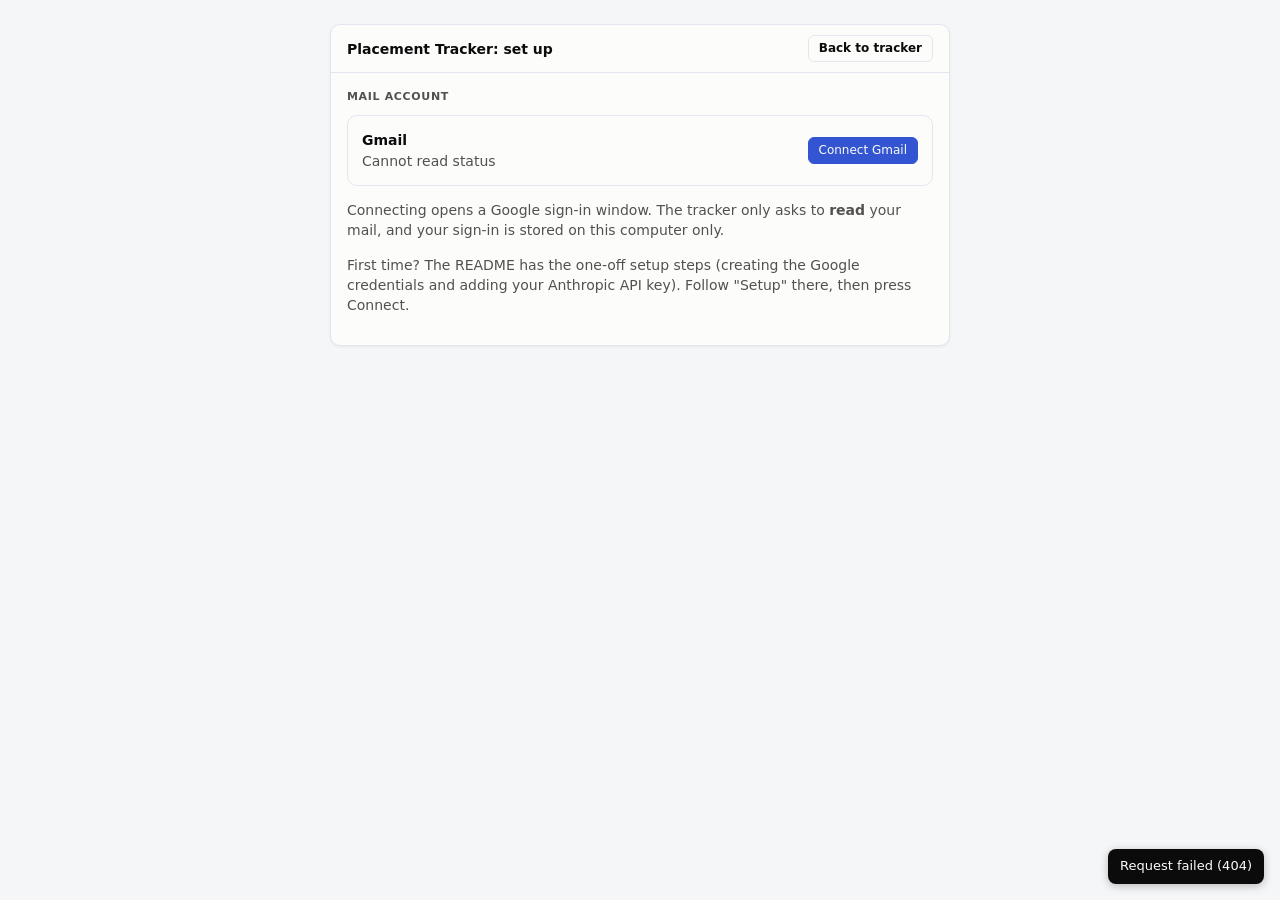
==== src/main/resources/static/setup.html @ 0c468566 "feat: tracker web UI (board, chart, to-dos, please check, setup) Co-Authored-By: Claude Sonnet 5.5 <" ====
<!doctype html>
<html lang="en">
<head>
<meta charset="utf-8">
<meta name="viewport" content="width=device-width, initial-scale=1">
<title>Placement Tracker setup</title>
<link rel="stylesheet" href="styles.css">
</head>
<body>
<div class="wrap narrow">
  <div class="screen">
    <div class="bar">
      <span>Placement Tracker: set up</span>
      <a class="btn" href="index.html">Back to tracker</a>
    </div>
    <div class="body">
      <p class="section-label">Mail account</p>
      <div class="tile account" id="account">
        <div>
          <b>Gmail</b>
          <div id="status" class="muted">Checking…</div>
        </div>
        <button class="btn primary" id="connect" type="button">Connect Gmail</button>
      </div>
      <p class="muted" id="hint">
        Connecting opens a Google sign-in window. The tracker only asks to <b>read</b> your mail, and your
        sign-in is stored on this computer only.
      </p>
      <p class="muted">
        First time? The README has the one-off setup steps (creating the Google credentials and adding your
        Anthropic API key). Follow "Setup" there, then press Connect.
      </p>
    </div>
  </div>
</div>
<script src="common.js"></script>
<script src="setup.js"></script>
</body>
</html>
---- src/main/resources/static/styles.css ----
/* Colour tokens come from the approved mockup. Light by default; dark follows the Windows setting. */
:root {
  color-scheme: light;
  --bg: #f5f6f8; --panel: #fcfcfb; --ink: #0b0b0b; --muted: #52514e; --line: #e3e6ec;
  --urgent: #c2410c; --urgent-bg: #fff1e8; --soon: #a16207; --soon-bg: #fef9e7; --ok: #15803d;
  --overdue: #b91c1c; --overdue-bg: #fef2f2;
  --accent: #3355d1;
  --series-1: #2a78d6; --series-2: #eb6834; --series-3: #1baf7a; --series-4: #eda100; --series-5: #e87ba4;
  --closed: #b4b3ad;
}
@media (prefers-color-scheme: dark) {
  :root:not([data-theme="light"]) {
    color-scheme: dark;
    --bg: #12151b; --panel: #1a1a19; --ink: #f0efec; --muted: #c3c2b7; --line: #2c3340;
    --urgent: #fb923c; --urgent-bg: #3a2216; --soon: #facc15; --soon-bg: #332b12; --ok: #4ade80;
    --overdue: #f87171; --overdue-bg: #3b1818;
    --accent: #8aa2ff;
    --series-1: #3987e5; --series-2: #d95926; --series-3: #199e70; --series-4: #c98500; --series-5: #d55181;
    --closed: #5c5b56;
  }
}
:root[data-theme="dark"] {
  color-scheme: dark;
  --bg: #12151b; --panel: #1a1a19; --ink: #f0efec; --muted: #c3c2b7; --line: #2c3340;
  --urgent: #fb923c; --urgent-bg: #3a2216; --soon: #facc15; --soon-bg: #332b12; --ok: #4ade80;
  --overdue: #f87171; --overdue-bg: #3b1818;
  --accent: #8aa2ff;
  --series-1: #3987e5; --series-2: #d95926; --series-3: #199e70; --series-4: #c98500; --series-5: #d55181;
  --closed: #5c5b56;
}

* { box-sizing: border-box; }
[hidden] { display: none !important; }
body { margin: 0; background: var(--bg); color: var(--ink); font: 14px/1.45 system-ui, "Segoe UI", sans-serif; padding: 24px 16px 60px; }
.wrap { max-width: 1100px; margin: 0 auto; }
.wrap.narrow { max-width: 620px; }
.muted { color: var(--muted); }
.ok { color: var(--ok); font-weight: 600; }
a { color: var(--accent); }

.screen { background: var(--panel); border: 1px solid var(--line); border-radius: 10px; overflow: hidden; box-shadow: 0 1px 3px rgba(0,0,0,.06); }
.bar { display: flex; justify-content: space-between; align-items: center; flex-wrap: wrap; gap: 8px; padding: 10px 16px; border-bottom: 1px solid var(--line); font-weight: 600; }
.bar .tools { display: flex; align-items: center; gap: 8px; color: var(--muted); font-weight: 400; font-size: 13px; flex-wrap: wrap; }
.body { padding: 16px; }
.section-label { font-size: 11px; text-transform: uppercase; letter-spacing: .06em; color: var(--muted); margin: 0 0 10px; font-weight: 600; }

.btn { border: 1px solid var(--line); background: var(--panel); color: var(--ink); border-radius: 6px; padding: 4px 10px; font: inherit; font-size: 12px; cursor: pointer; text-decoration: none; display: inline-block; }
.btn:hover:not(:disabled) { border-color: var(--accent); }
.btn:disabled { opacity: .55; cursor: default; }
.btn.primary { background: var(--accent); border-color: var(--accent); color: var(--panel); }
:focus-visible { outline: 2px solid var(--accent); outline-offset: 2px; }

.banner { padding: 10px 16px; border-bottom: 1px solid var(--line); background: var(--soon-bg); color: var(--ink); }
.banner b { color: var(--soon); }

.top { display: grid; grid-template-columns: minmax(300px, 380px) 1fr; gap: 16px; margin-bottom: 16px; }
.tile { border: 1px solid var(--line); border-radius: 10px; padding: 14px; }
.chart-row { display: flex; align-items: center; gap: 18px; }
.donut { position: relative; width: 150px; height: 150px; flex: none; }
.donut svg { display: block; overflow: visible; }
.donut path, .donut circle { stroke: var(--panel); stroke-width: 2; cursor: pointer; transition: opacity .15s; }
.donut.hovering path { opacity: .35; }
.donut.hovering path.active { opacity: 1; }
.centre { position: absolute; inset: 0; display: flex; flex-direction: column; align-items: center; justify-content: center; pointer-events: none; }
.centre b { font-size: 30px; line-height: 1; }
.centre span { font-size: 11px; color: var(--muted); margin-top: 3px; }
.legend { list-style: none; margin: 0; padding: 0; font-size: 13px; flex: 1; }
.legend li { display: flex; align-items: center; gap: 8px; padding: 2px 4px; border-radius: 4px; cursor: default; }
.legend li.active { background: var(--bg); }
.swatch { width: 10px; height: 10px; border-radius: 3px; flex: none; }
.legend .n { margin-left: auto; font-variant-numeric: tabular-nums; font-weight: 600; }
.tip { position: fixed; pointer-events: none; background: var(--ink); color: var(--panel); font-size: 12px; padding: 5px 8px; border-radius: 6px; opacity: 0; transition: opacity .1s; white-space: nowrap; z-index: 30; }

.action { display: flex; gap: 12px; align-items: center; padding: 10px 12px; border-radius: 8px; margin-bottom: 8px; border: 1px solid var(--line); }
.action:last-child { margin-bottom: 0; }
.action.urgent { background: var(--urgent-bg); border-color: transparent; }
.action.soon { background: var(--soon-bg); border-color: transparent; }
.action.overdue { background: var(--overdue-bg); border: 1px solid var(--overdue); }
.when { font-weight: 700; min-width: 74px; font-size: 12px; }
.urgent .when { color: var(--urgent); } .soon .when { color: var(--soon); } .overdue .when { color: var(--overdue); }
.action .what { flex: 1; min-width: 0; }
.action .what b { display: block; }
.action .what span { color: var(--muted); font-size: 12px; }
.linkish { background: none; border: 0; padding: 0; font: inherit; color: inherit; text-align: left; cursor: pointer; display: block; width: 100%; }
.linkish:hover b { text-decoration: underline; }
.empty { color: var(--muted); margin: 0; }

.check { margin-bottom: 16px; border-color: var(--soon); }
.check-item { padding: 10px 0; border-top: 1px solid var(--line); }
.check-item:first-child { border-top: 0; padding-top: 0; }
.check-item .meta { color: var(--muted); font-size: 12px; }
.check-item .suggest { margin: 4px 0 8px; }
.check-item .buttons { display: flex; flex-wrap: wrap; gap: 6px; align-items: center; }
.check-item select { font: inherit; font-size: 12px; padding: 3px 6px; color: var(--ink); background: var(--panel); border: 1px solid var(--line); border-radius: 6px; max-width: 200px; }
.reason { display: inline-block; font-size: 11px; font-weight: 700; color: var(--soon); margin-right: 6px; }

.board { display: grid; grid-template-columns: repeat(5, minmax(150px, 1fr)); gap: 10px; overflow-x: auto; }
.col { background: var(--bg); border-radius: 8px; padding: 8px; min-height: 180px; }
.col h4 { margin: 2px 4px 8px; font-size: 12px; color: var(--muted); display: flex; align-items: center; gap: 6px; }
.col h4 .count { margin-left: auto; }
.card { display: block; width: 100%; text-align: left; font: inherit; color: inherit; background: var(--panel); border: 1px solid var(--line); border-radius: 7px; padding: 8px; margin-bottom: 6px; font-size: 12px; cursor: pointer; }
.card:hover { border-color: var(--accent); }
.card b { display: block; font-size: 13px; }
.card .due { margin-top: 4px; font-weight: 700; font-size: 11px; }
.card .stage-note { color: var(--muted); }
.card.overdue { border-left: 4px solid var(--overdue); } .card.overdue .due { color: var(--overdue); }
.card.urgent { border-left: 4px solid var(--urgent); } .card.urgent .due { color: var(--urgent); }
.card.soon { border-left: 4px solid var(--soon); } .card.soon .due { color: var(--soon); }
.card.offer { border-left: 4px solid var(--series-5); }
.card.closed { opacity: .55; }

/* Details panel */
.scrim { position: fixed; inset: 0; background: rgba(0,0,0,.35); z-index: 10; }
.panel { position: fixed; top: 0; right: 0; bottom: 0; width: min(440px, 100%); background: var(--panel); border-left: 1px solid var(--line); z-index: 20; overflow-y: auto; padding: 16px; }
.panel h2 { margin: 0 0 12px; font-size: 18px; display: flex; justify-content: space-between; align-items: center; gap: 8px; }
.panel h3 { font-size: 11px; text-transform: uppercase; letter-spacing: .06em; color: var(--muted); margin: 18px 0 8px; }
.field { display: block; margin-bottom: 10px; font-size: 12px; color: var(--muted); }
.field input, .field select, .field textarea, .inline input, .inline select { display: block; width: 100%; margin-top: 3px; padding: 6px 8px; font: inherit; font-size: 13px; color: var(--ink); background: var(--bg); border: 1px solid var(--line); border-radius: 6px; }
.inline { display: flex; gap: 6px; align-items: flex-end; flex-wrap: wrap; }
.inline > * { flex: 1; min-width: 120px; }
.inline .btn { flex: none; min-width: 0; }
.lock { cursor: help; }
.list { list-style: none; margin: 0 0 8px; padding: 0; }
.list li { display: flex; gap: 8px; align-items: center; padding: 4px 0; border-top: 1px solid var(--line); font-size: 13px; }
.list li:first-child { border-top: 0; }
.list li .grow { flex: 1; min-width: 0; }
.list .done-text { text-decoration: line-through; color: var(--muted); }

dialog { border: 1px solid var(--line); border-radius: 10px; background: var(--panel); color: var(--ink); padding: 16px; width: min(420px, 94vw); }
dialog::backdrop { background: rgba(0,0,0,.35); }
dialog h2 { margin: 0 0 12px; font-size: 16px; }
dialog .row { display: flex; justify-content: flex-end; gap: 8px; margin-top: 12px; }
dialog .field input, dialog .field select, dialog .field textarea { display: block; width: 100%; margin-top: 3px; padding: 6px 8px; font: inherit; font-size: 13px; color: var(--ink); background: var(--bg); border: 1px solid var(--line); border-radius: 6px; }

.account { display: flex; justify-content: space-between; align-items: center; gap: 12px; margin-bottom: 12px; }

#toasts { position: fixed; bottom: 16px; right: 16px; display: flex; flex-direction: column; gap: 8px; z-index: 40; max-width: min(360px, calc(100vw - 32px)); }
.toast { background: var(--ink); color: var(--panel); padding: 8px 12px; border-radius: 8px; font-size: 13px; box-shadow: 0 2px 8px rgba(0,0,0,.25); }

@media (max-width: 760px) { .top { grid-template-columns: 1fr; } }
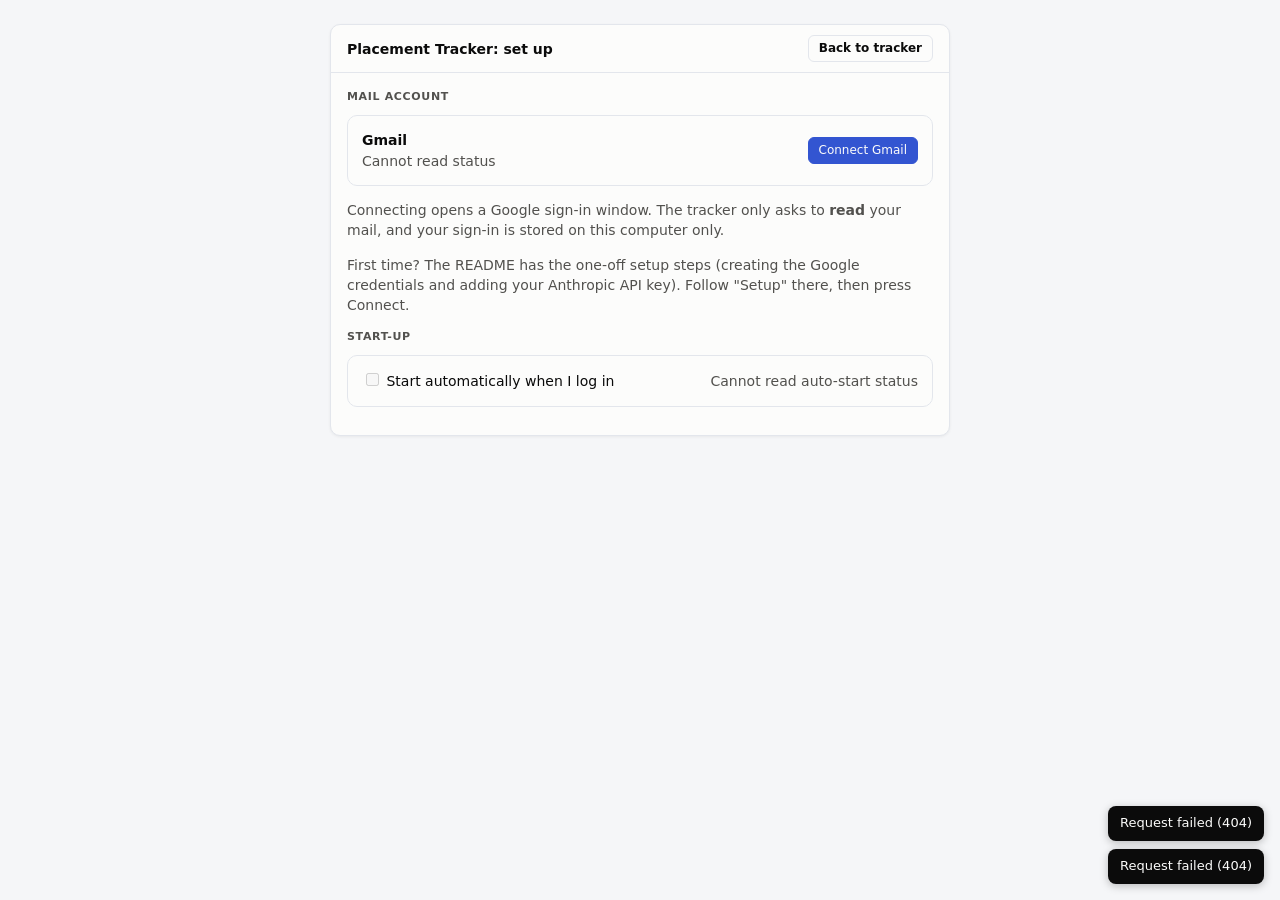
==== commit 2c086a06: "feat: start Placement Tracker automatically at login (installed app) Co-Authored-By: Claude Opus 5.5" ====
--- a/src/main/resources/static/setup.html
+++ b/src/main/resources/static/setup.html
@@ -30,6 +30,11 @@
         First time? The README has the one-off setup steps (creating the Google credentials and adding your
         Anthropic API key). Follow "Setup" there, then press Connect.
       </p>
+      <p class="section-label">Start-up</p>
+      <div class="tile account">
+        <label><input type="checkbox" id="autostart" disabled> Start automatically when I log in</label>
+        <span id="autostart-note" class="muted"></span>
+      </div>
     </div>
   </div>
 </div>
